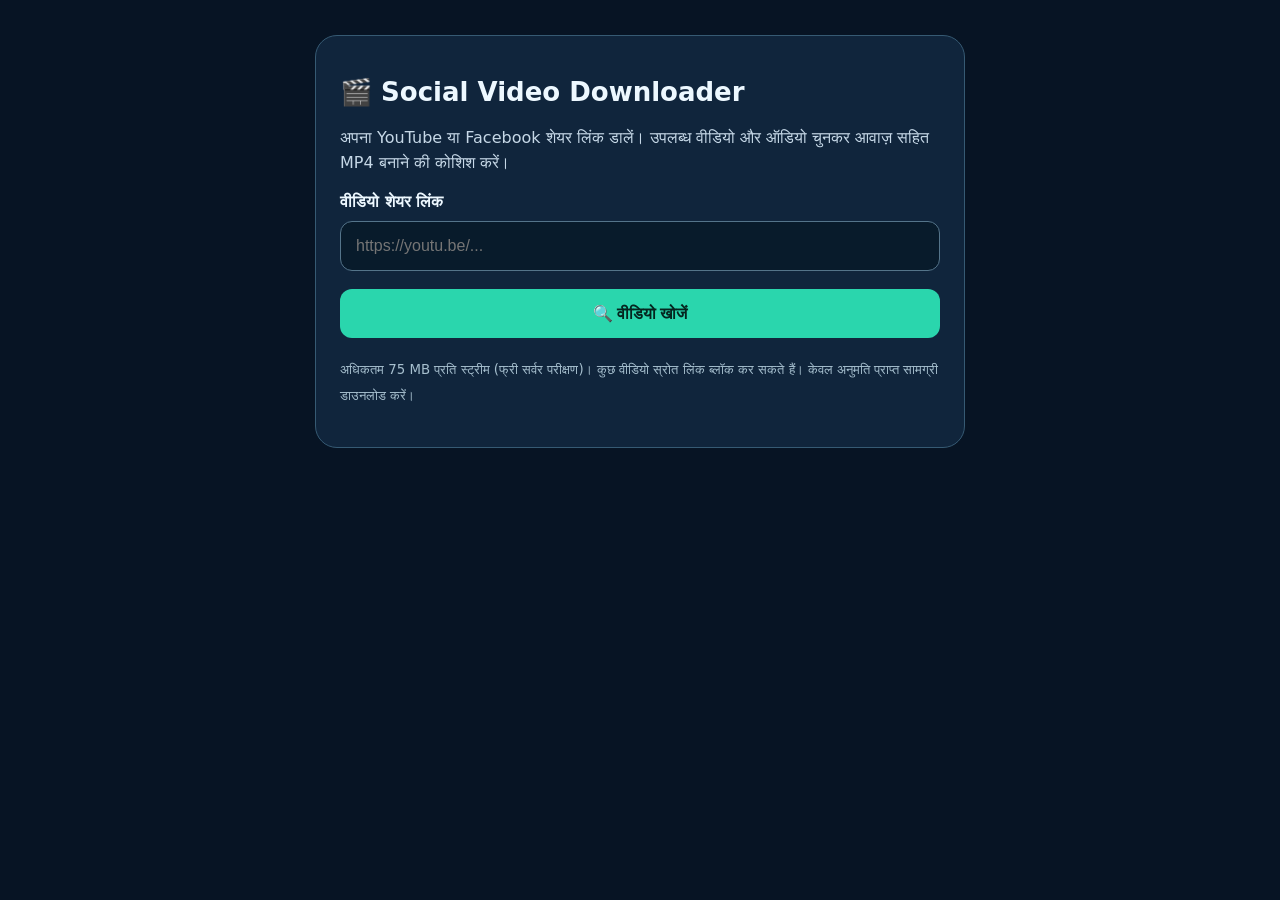
==== index.html @ f2187317 "Add files via upload" ====
<!doctype html><html lang="hi"><head><meta charset="utf-8"><meta name="viewport" content="width=device-width,initial-scale=1"><title>Social Video Downloader</title><style>*{box-sizing:border-box}body{margin:0;background:#071424;color:#edf8ff;font:16px system-ui}main{max-width:650px;margin:35px auto;padding:24px;border-radius:22px;background:#10253c;border:1px solid #365a73}h1{font-size:26px}p{line-height:1.6;color:#c6d8e7}input,select,button,a.download{width:100%;display:block;padding:15px;margin:10px 0 18px;border-radius:12px;font-size:16px}input,select{background:#081b2b;color:white;border:1px solid #54748a}button,a.download{background:#2ad6ad;color:#05251f;border:0;font-weight:800;cursor:pointer;text-align:center;text-decoration:none}button:disabled{opacity:.5}label{font-weight:700}#status{white-space:pre-wrap;overflow-wrap:anywhere;color:#ffda95}.hidden{display:none}small{color:#a6bfce}@media(max-width:680px){main{margin:12px;padding:18px}}</style></head><body><main><h1>🎬 Social Video Downloader</h1><p>अपना YouTube या Facebook शेयर लिंक डालें। उपलब्ध वीडियो और ऑडियो चुनकर आवाज़ सहित MP4 बनाने की कोशिश करें।</p><label>वीडियो शेयर लिंक</label><input id="url" type="url" placeholder="https://youtu.be/..."/><button id="search">🔍 वीडियो खोजें</button><div id="status" role="status"></div><section id="choices" class="hidden"><label>वीडियो क्वालिटी</label><select id="video"></select><label>ऑडियो</label><select id="audio"></select><small>अगर अलग ऑडियो उपलब्ध नहीं है तो वीडियो के अंदर मौजूद ऑडियो जाँचा जाएगा।</small><button id="merge">🔊 आवाज़ सहित MP4 बनाएं</button></section><div id="result"></div><p><small>अधिकतम 75 MB प्रति स्ट्रीम (फ्री सर्वर परीक्षण)। कुछ वीडियो स्रोत लिंक ब्लॉक कर सकते हैं। केवल अनुमति प्राप्त सामग्री डाउनलोड करें।</small></p></main><script>
const $=id=>document.getElementById(id);let token='';function status(t){$('status').textContent=t}function option(sel,label,value){const o=document.createElement('option');o.textContent=label;o.value=value;sel.append(o)}$('search').onclick=async()=>{status('वीडियो लिंक जाँच रहे हैं...');$('choices').classList.add('hidden');$('result').replaceChildren();$('search').disabled=true;try{const r=await fetch('/api/inspect',{method:'POST',headers:{'Content-Type':'application/json'},body:JSON.stringify({url:$('url').value.trim()})});const d=await r.json();if(!r.ok)throw Error(d.error||'Server error');token=d.token;$('video').replaceChildren();$('audio').replaceChildren();d.videos.forEach(x=>option($('video'),x.label,x.index));option($('audio'),'वीडियो में मौजूद ऑडियो इस्तेमाल करें (यदि हो)',-1);d.audios.forEach(x=>option($('audio'),x.label,x.index));if(d.audios.length)$('audio').value=String(d.audios[0].index);$('choices').classList.remove('hidden');status(`${d.platform}: ${d.videos.length} वीडियो और ${d.audios.length} ऑडियो स्ट्रीम मिलीं।`)}catch(e){status('समस्या: '+e.message)}finally{$('search').disabled=false}};
$('merge').onclick=async()=>{status('वीडियो और ऑडियो डाउनलोड करके MP4 बनाया जा रहा है। कृपया प्रतीक्षा करें...');$('merge').disabled=true;$('result').replaceChildren();try{const r=await fetch('/api/merge',{method:'POST',headers:{'Content-Type':'application/json'},body:JSON.stringify({token,video:Number($('video').value),audio:Number($('audio').value)})});const d=await r.json();if(!r.ok)throw Error(d.error||'Merge failed');const a=document.createElement('a');a.className='download';a.href=d.download;a.textContent='⬇️ आवाज़ सहित MP4 डाउनलोड करें';$('result').append(a);status('MP4 तैयार है। डाउनलोड करें।')}catch(e){status('मर्जिंग असफल: '+e.message)}finally{$('merge').disabled=false}};
</script></body></html>
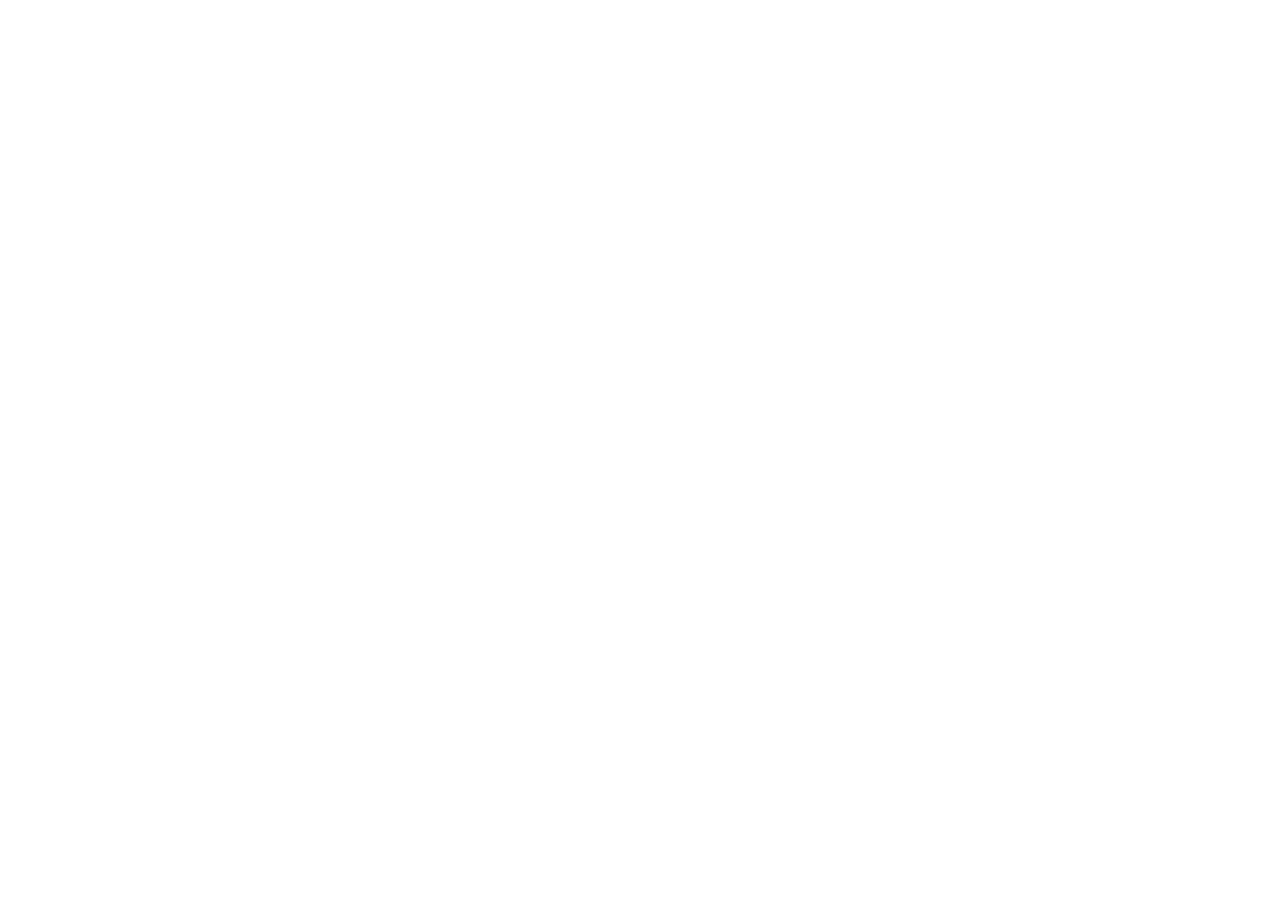
==== commit f2eb0f5a: "Add files via upload" ====
--- a/index.html
+++ b/index.html
@@ -1,4 +1,21 @@
-<!doctype html><html lang="hi"><head><meta charset="utf-8"><meta name="viewport" content="width=device-width,initial-scale=1"><title>Social Video Downloader</title><style>*{box-sizing:border-box}body{margin:0;background:#071424;color:#edf8ff;font:16px system-ui}main{max-width:650px;margin:35px auto;padding:24px;border-radius:22px;background:#10253c;border:1px solid #365a73}h1{font-size:26px}p{line-height:1.6;color:#c6d8e7}input,select,button,a.download{width:100%;display:block;padding:15px;margin:10px 0 18px;border-radius:12px;font-size:16px}input,select{background:#081b2b;color:white;border:1px solid #54748a}button,a.download{background:#2ad6ad;color:#05251f;border:0;font-weight:800;cursor:pointer;text-align:center;text-decoration:none}button:disabled{opacity:.5}label{font-weight:700}#status{white-space:pre-wrap;overflow-wrap:anywhere;color:#ffda95}.hidden{display:none}small{color:#a6bfce}@media(max-width:680px){main{margin:12px;padding:18px}}</style></head><body><main><h1>🎬 Social Video Downloader</h1><p>अपना YouTube या Facebook शेयर लिंक डालें। उपलब्ध वीडियो और ऑडियो चुनकर आवाज़ सहित MP4 बनाने की कोशिश करें।</p><label>वीडियो शेयर लिंक</label><input id="url" type="url" placeholder="https://youtu.be/..."/><button id="search">🔍 वीडियो खोजें</button><div id="status" role="status"></div><section id="choices" class="hidden"><label>वीडियो क्वालिटी</label><select id="video"></select><label>ऑडियो</label><select id="audio"></select><small>अगर अलग ऑडियो उपलब्ध नहीं है तो वीडियो के अंदर मौजूद ऑडियो जाँचा जाएगा।</small><button id="merge">🔊 आवाज़ सहित MP4 बनाएं</button></section><div id="result"></div><p><small>अधिकतम 75 MB प्रति स्ट्रीम (फ्री सर्वर परीक्षण)। कुछ वीडियो स्रोत लिंक ब्लॉक कर सकते हैं। केवल अनुमति प्राप्त सामग्री डाउनलोड करें।</small></p></main><script>
-const $=id=>document.getElementById(id);let token='';function status(t){$('status').textContent=t}function option(sel,label,value){const o=document.createElement('option');o.textContent=label;o.value=value;sel.append(o)}$('search').onclick=async()=>{status('वीडियो लिंक जाँच रहे हैं...');$('choices').classList.add('hidden');$('result').replaceChildren();$('search').disabled=true;try{const r=await fetch('/api/inspect',{method:'POST',headers:{'Content-Type':'application/json'},body:JSON.stringify({url:$('url').value.trim()})});const d=await r.json();if(!r.ok)throw Error(d.error||'Server error');token=d.token;$('video').replaceChildren();$('audio').replaceChildren();d.videos.forEach(x=>option($('video'),x.label,x.index));option($('audio'),'वीडियो में मौजूद ऑडियो इस्तेमाल करें (यदि हो)',-1);d.audios.forEach(x=>option($('audio'),x.label,x.index));if(d.audios.length)$('audio').value=String(d.audios[0].index);$('choices').classList.remove('hidden');status(`${d.platform}: ${d.videos.length} वीडियो और ${d.audios.length} ऑडियो स्ट्रीम मिलीं।`)}catch(e){status('समस्या: '+e.message)}finally{$('search').disabled=false}};
-$('merge').onclick=async()=>{status('वीडियो और ऑडियो डाउनलोड करके MP4 बनाया जा रहा है। कृपया प्रतीक्षा करें...');$('merge').disabled=true;$('result').replaceChildren();try{const r=await fetch('/api/merge',{method:'POST',headers:{'Content-Type':'application/json'},body:JSON.stringify({token,video:Number($('video').value),audio:Number($('audio').value)})});const d=await r.json();if(!r.ok)throw Error(d.error||'Merge failed');const a=document.createElement('a');a.className='download';a.href=d.download;a.textContent='⬇️ आवाज़ सहित MP4 डाउनलोड करें';$('result').append(a);status('MP4 तैयार है। डाउनलोड करें।')}catch(e){status('मर्जिंग असफल: '+e.message)}finally{$('merge').disabled=false}};
-</script></body></html>
+<!doctype html>
+<html lang="hi" class="dark">
+  <head>
+    <meta charset="UTF-8" />
+    <meta name="viewport" content="width=device-width, initial-scale=1.0" />
+    <title>StreamRip - YouTube & Facebook Video Downloader</title>
+    <meta name="description" content="High-performance, secure YouTube and Facebook Video Downloader with multi-resolution MP4/MP3 extraction, real-time download manager, and complete deployable Python Flask package." />
+    <meta property="og:title" content="StreamRip - YouTube & Facebook Video Downloader" />
+    <meta property="og:description" content="High-performance, secure YouTube and Facebook Video Downloader with multi-resolution MP4/MP3 extraction, real-time download manager, and complete deployable Python Flask package." />
+    <meta property="og:type" content="website" />
+    <meta name="twitter:card" content="summary_large_image" />
+    <link rel="preconnect" href="https://fonts.googleapis.com">
+    <link rel="preconnect" href="https://fonts.gstatic.com" crossorigin>
+    <link href="https://fonts.googleapis.com/css2?family=JetBrains+Mono:wght@400;500;600&family=Plus+Jakarta+Sans:wght@400;500;600;700;800&display=swap" rel="stylesheet">
+  </head>
+  <body class="bg-slate-950 text-slate-100 antialiased selection:bg-cyan-500/30 selection:text-cyan-200 min-h-screen">
+    <div id="root"></div>
+    <script type="module" src="/src/main.tsx"></script>
+  </body>
+</html>
+
